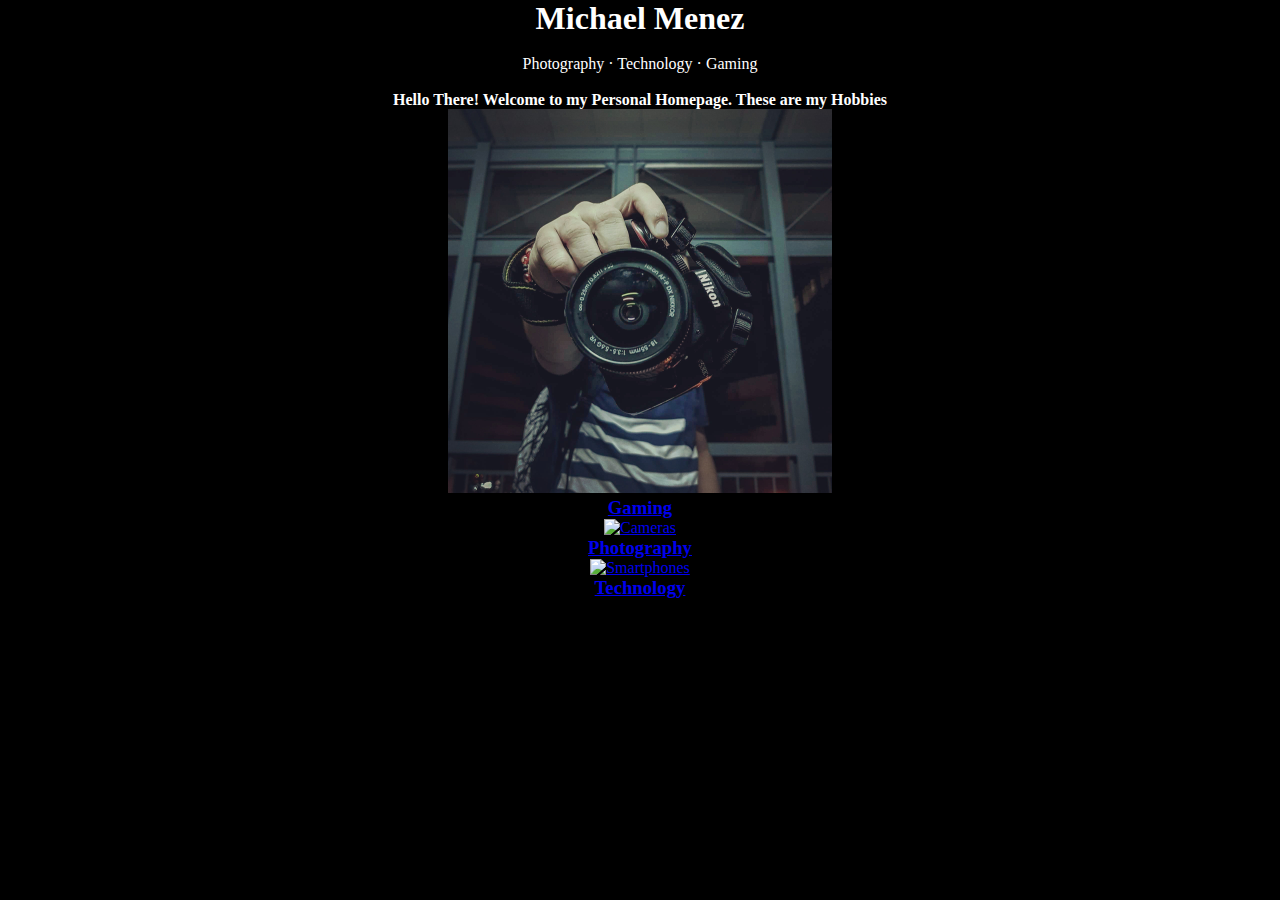
==== static/index.html @ 4dd9c6e9 "no message" ====
<!doctype html>
<html>
<head>
	
	<title>Michael</title>
	<meta charset="utf-8">
	<meta name="viewport" content="width=device-width, initial-scale=1.0">
	<!-- this is a comment in HTML -->
    <!-- HTML5 Shim and Respond.js IE8 support of HTML5 elements and media queries -->
    <!-- WARNING: Respond.js doesn't work if you view the page via file:// -->
    <!--[if lt IE 9]>
      <script src="https://oss.maxcdn.com/libs/html5shiv/3.7.0/html5shiv.js"></script>
      <script src="https://oss.maxcdn.com/libs/respond.js/1.3.0/respond.min.js"></script>
		<![endif]-->
		<link rel="stylesheet" type="text/css" href="css/style.css">
</head>

<body bgcolor="#1b1a1a">
	<div>
		<!-- h1 through h6 are headers. The higher the number, the smaller the header -->
		<!-- p means paragraph -->
		<center>
		<font style="Segoe UI">
		<div>
			<h1>Michael Menez</h1>
			<br>
			<p>Photography &middot; Technology &middot; Gaming</p>
			<br>
		</div>
	


		<h4>Hello There! Welcome to my Personal Homepage. These are my Hobbies</h4>
		
		<!-- divs are invisible structuring elements that stack vertically by default. Use them to organize your code -->
		<!-- img tags are images. Lorem Pixel will deliver random images; handy! -->
		<!-- a are anchors, also known as hyperlinks. Use the href attribute to tell the browser where to go when the user clicks -->
		<div id="project1">
			<a href="project.html">
				<img src="images/Instagram/IMG_20180108_004729_409.jpg" alt="Gaming PC" width="30%" height="30%">
				<h3>Gaming</h3>
			</a>
		</div>
		<div id="project2">
			<a href="project.html">
				<img src="images/IMG_20170914_203943_464.jpg" alt="Cameras" width="30%" height="30%" >
				<h3>Photography</h3>
			</a>
		</div>
		<div id="project3">
			<a href="project.html">
				<img src="images/IMG_20170902_122116_323.jpg" alt="Smartphones" width="30%" height="30%">
				<h3>Technology</h3>
			</a>
		</div>
	</div>

</center>
</font>
</body>
</html>
---- static/css/style.css ----
*{margin: 0; padding: 0;}
body{
	background-color: black;
	color: #ffffff !important
}
font{
	color: #ffffff !important

}
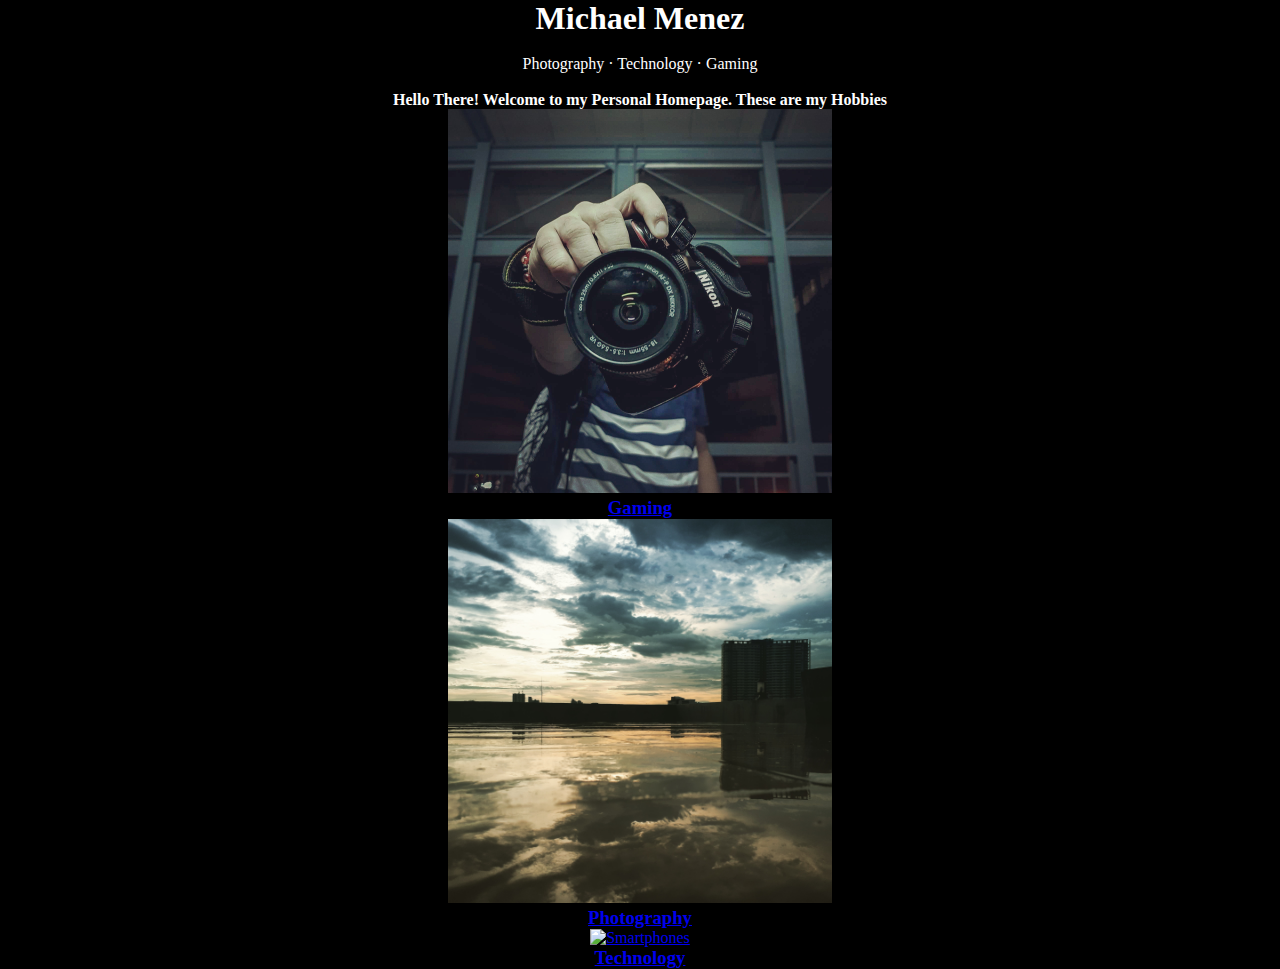
==== commit 28aa68ae: "no message" ====
--- a/static/index.html
+++ b/static/index.html
@@ -43,13 +43,13 @@
 		</div>
 		<div id="project2">
 			<a href="project.html">
-				<img src="images/IMG_20170914_203943_464.jpg" alt="Cameras" width="30%" height="30%" >
+				<img src="images/Instagram/IMG_20170914_203943_464.jpg" alt="Cameras" width="30%" height="30%" >
 				<h3>Photography</h3>
 			</a>
 		</div>
 		<div id="project3">
 			<a href="project.html">
-				<img src="images/IMG_20170902_122116_323.jpg" alt="Smartphones" width="30%" height="30%">
+				<img src="images/Instagram/IMG_20170902_122116_323.jpg" alt="Smartphones" width="30%" height="30%">
 				<h3>Technology</h3>
 			</a>
 		</div>
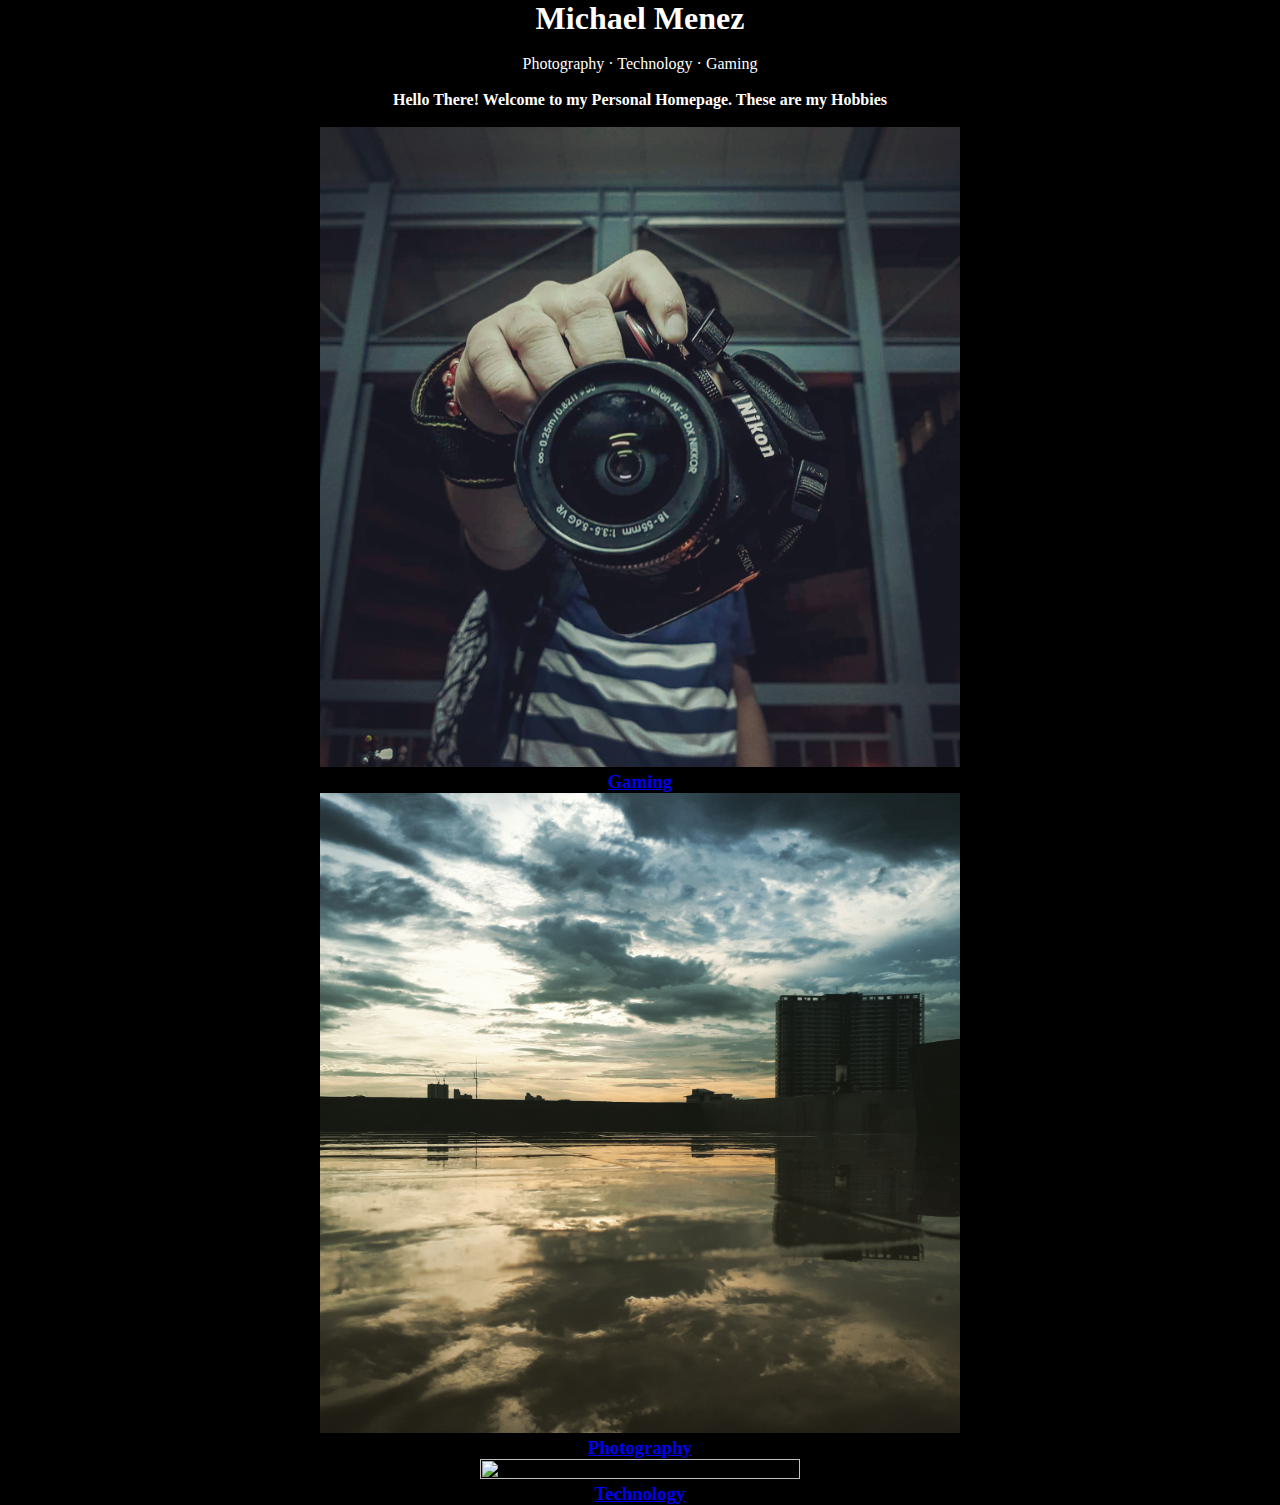
==== commit 5fea77c3: "no message" ====
--- a/static/index.html
+++ b/static/index.html
@@ -31,25 +31,26 @@
 
 
 		<h4>Hello There! Welcome to my Personal Homepage. These are my Hobbies</h4>
+		<br>
 		
 		<!-- divs are invisible structuring elements that stack vertically by default. Use them to organize your code -->
 		<!-- img tags are images. Lorem Pixel will deliver random images; handy! -->
 		<!-- a are anchors, also known as hyperlinks. Use the href attribute to tell the browser where to go when the user clicks -->
 		<div id="project1">
 			<a href="project.html">
-				<img src="images/Instagram/IMG_20180108_004729_409.jpg" alt="Gaming PC" width="30%" height="30%">
+				<img src="images/Instagram/IMG_20180108_004729_409.jpg" class="thumbnail" width="50%" height="50%">
 				<h3>Gaming</h3>
 			</a>
 		</div>
 		<div id="project2">
 			<a href="project.html">
-				<img src="images/Instagram/IMG_20170914_203943_464.jpg" alt="Cameras" width="30%" height="30%" >
+				<img src="images/Instagram/IMG_20170914_203943_464.jpg"  class="thumbnail" width="50%" height="50%" >
 				<h3>Photography</h3>
 			</a>
 		</div>
 		<div id="project3">
 			<a href="project.html">
-				<img src="images/Instagram/IMG_20170902_122116_323.jpg" alt="Smartphones" width="30%" height="30%">
+				<img src="images/Instagram/IMG_20170902_122116_323.jpg" class="thumbnail" width="50%" height="50%">
 				<h3>Technology</h3>
 			</a>
 		</div>
--- a/static/css/style.css
+++ b/static/css/style.css
@@ -6,4 +6,13 @@
 font{
 	color: #ffffff !important
 
+}
+.thumbnail:hover {
+    position:relative;
+    top:-25px;
+    left:-35px;
+    width:500px;
+    height:auto;
+    display:block;
+    z-index:999;
 }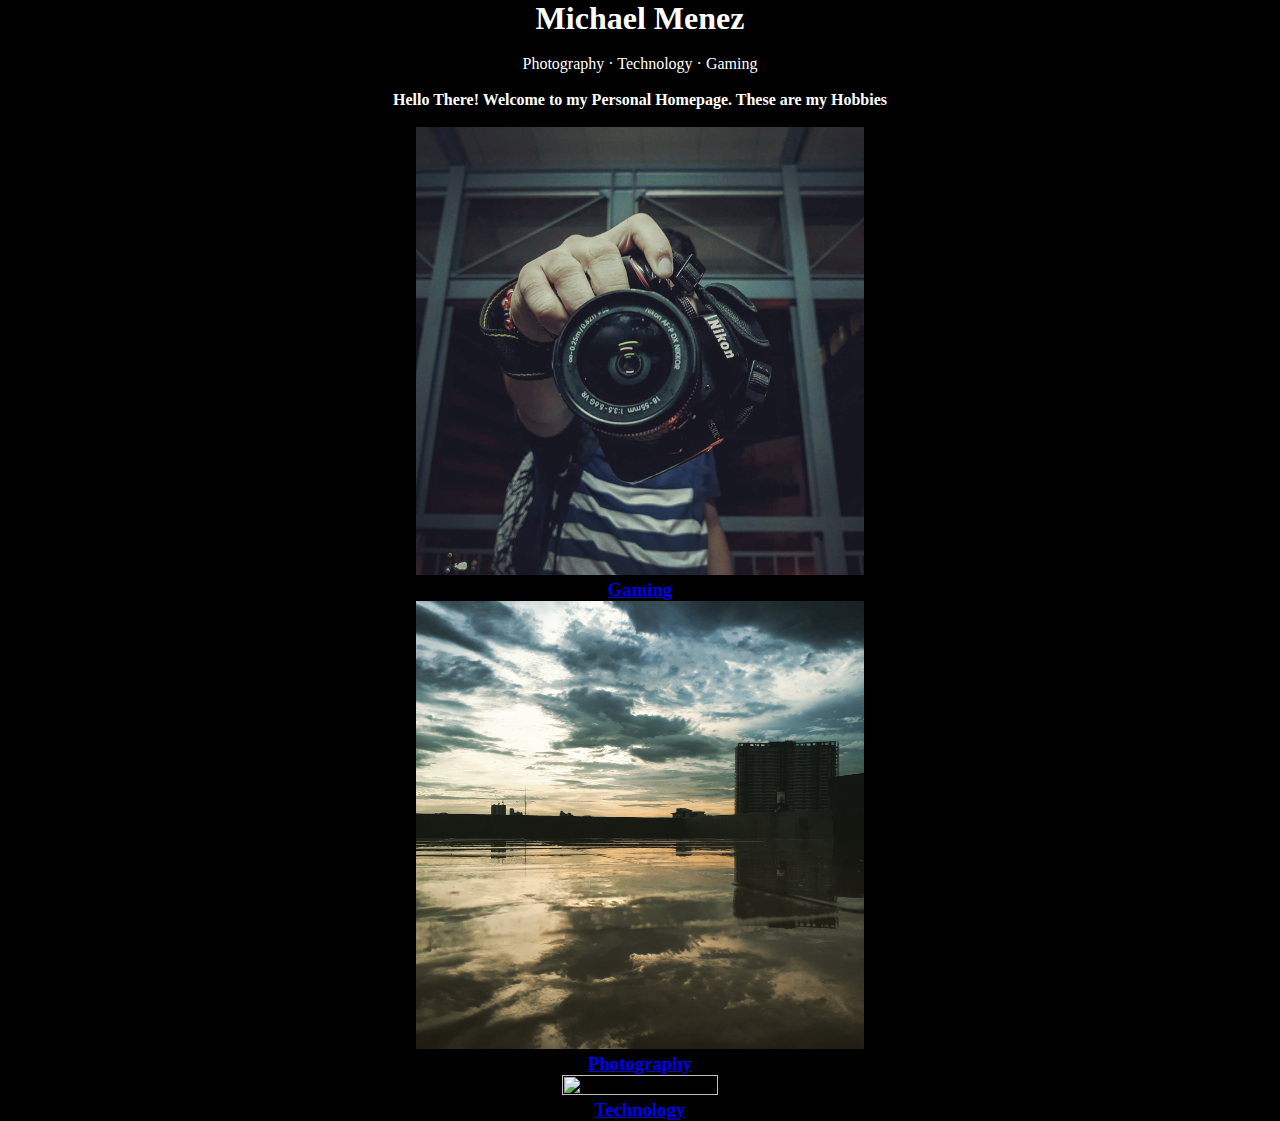
==== commit a8eca770: "no message" ====
--- a/static/index.html
+++ b/static/index.html
@@ -38,19 +38,19 @@
 		<!-- a are anchors, also known as hyperlinks. Use the href attribute to tell the browser where to go when the user clicks -->
 		<div id="project1">
 			<a href="project.html">
-				<img src="images/Instagram/IMG_20180108_004729_409.jpg" class="thumbnail" width="50%" height="50%">
+				<img src="images/Instagram/IMG_20180108_004729_409.jpg" class="thumbnail" width="35%" height="35%">
 				<h3>Gaming</h3>
 			</a>
 		</div>
 		<div id="project2">
 			<a href="project.html">
-				<img src="images/Instagram/IMG_20170914_203943_464.jpg"  class="thumbnail" width="50%" height="50%" >
+				<img src="images/Instagram/IMG_20170914_203943_464.jpg"  class="thumbnail" width="35%" height="35%" >
 				<h3>Photography</h3>
 			</a>
 		</div>
 		<div id="project3">
 			<a href="project.html">
-				<img src="images/Instagram/IMG_20170902_122116_323.jpg" class="thumbnail" width="50%" height="50%">
+				<img src="images/Instagram/IMG_20170902_122116_323.jpg" class="thumbnail" width="35%" height="35%">
 				<h3>Technology</h3>
 			</a>
 		</div>
--- a/static/css/style.css
+++ b/static/css/style.css
@@ -11,7 +11,7 @@
     position:relative;
     top:-25px;
     left:-35px;
-    width:500px;
+    width:750px;
     height:auto;
     display:block;
     z-index:999;
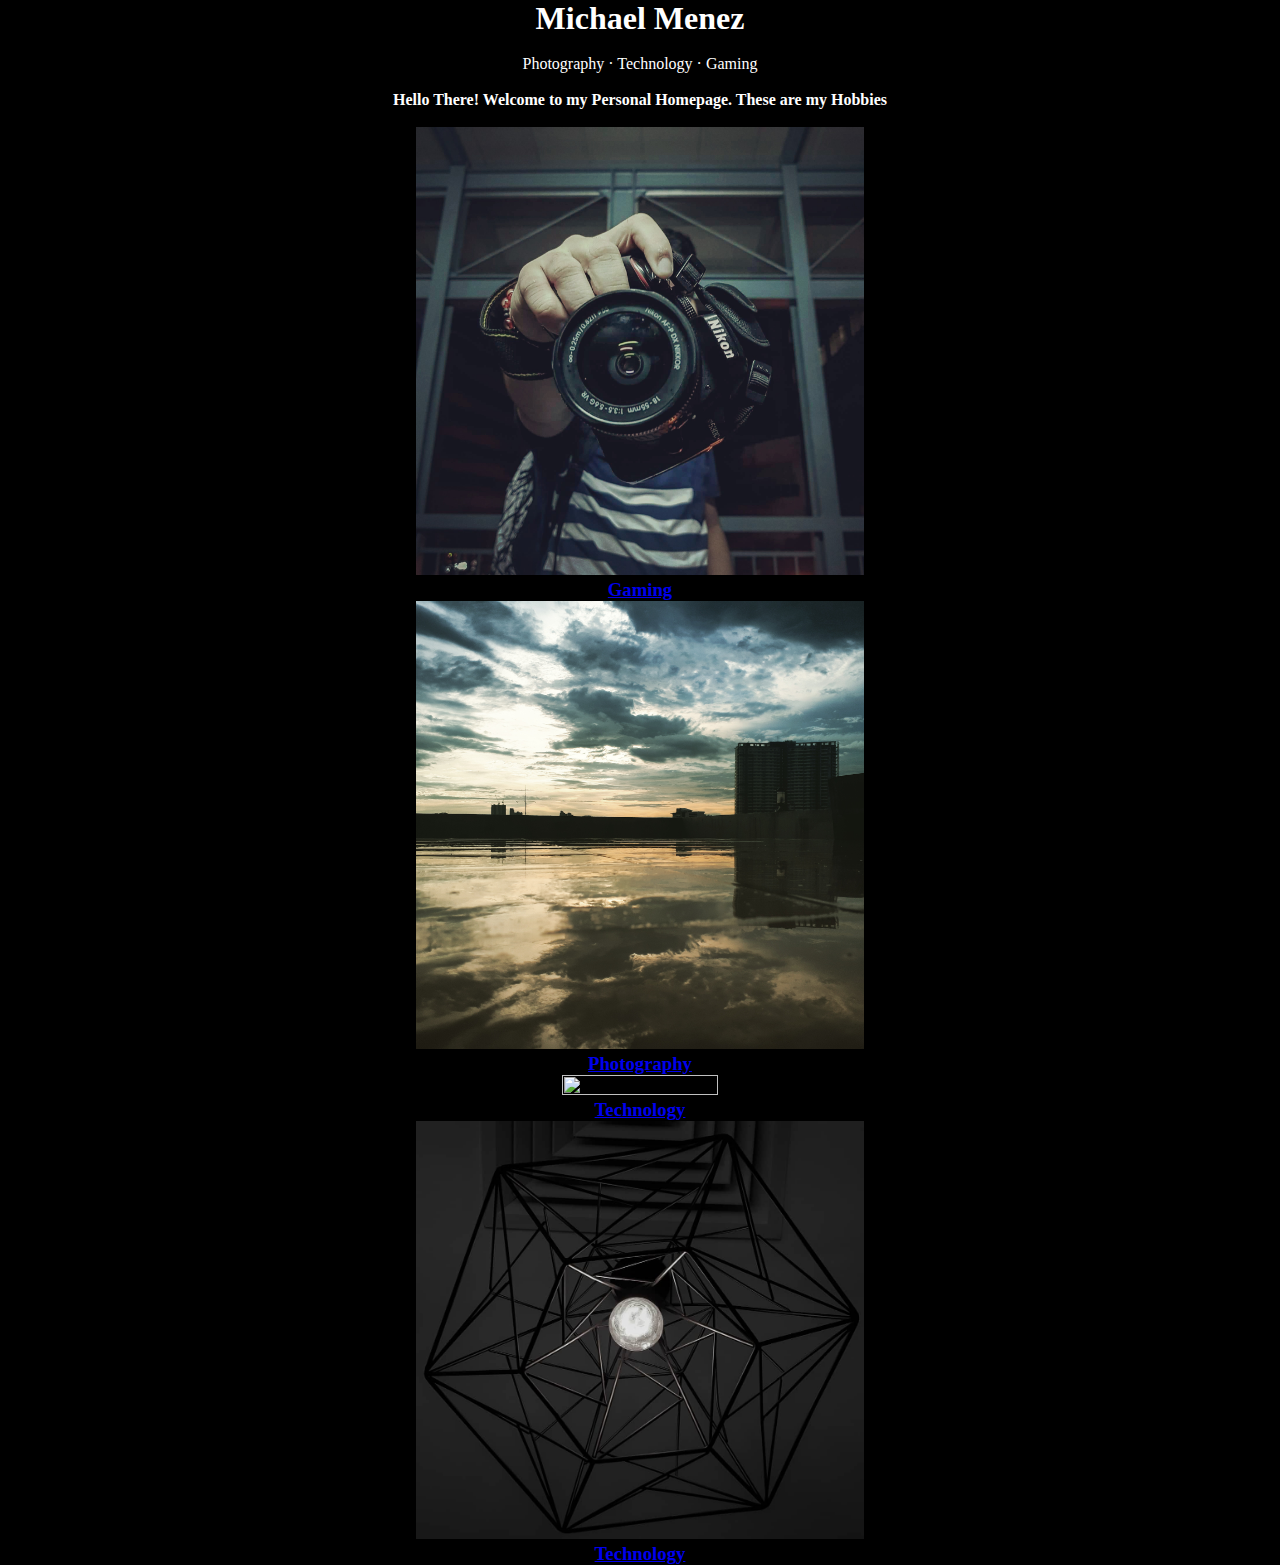
==== commit 4af64d12: "no message" ====
--- a/static/index.html
+++ b/static/index.html
@@ -54,6 +54,12 @@
 				<h3>Technology</h3>
 			</a>
 		</div>
+		<div id="project3">
+			<a href="project.html">
+				<img src="images/Instagram/IMG_20180120_000012_137.jpg" class="thumbnail" width="35%" height="35%">
+				<h3>Technology</h3>
+			</a>
+		</div>
 	</div>
 
 </center>
--- a/static/css/style.css
+++ b/static/css/style.css
@@ -11,8 +11,9 @@
     position:relative;
     top:-25px;
     left:-35px;
-    width:750px;
     height:auto;
     display:block;
-    z-index:999;
+	z-index:999;
+	transition: transform .2s;
+	transform: scale(1.5)
 }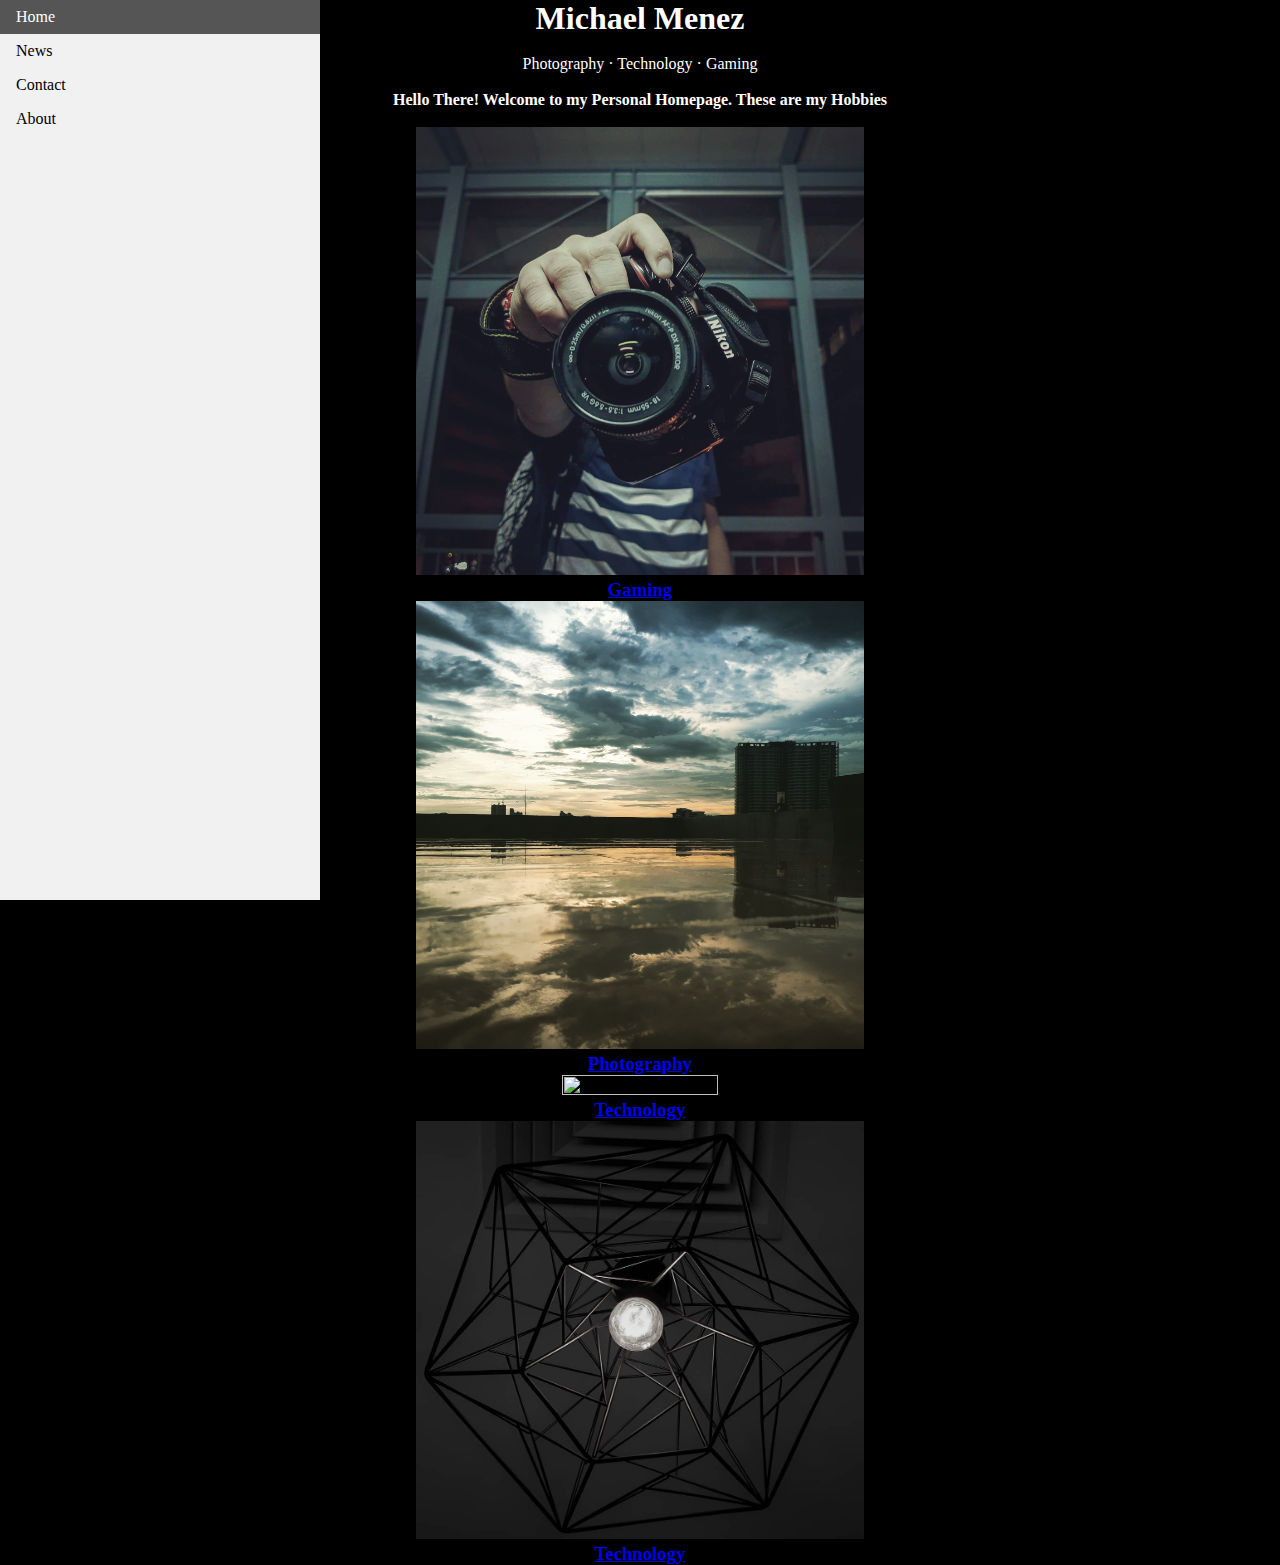
==== commit dec8f56d: "nav bar" ====
--- a/static/index.html
+++ b/static/index.html
@@ -1,68 +1,82 @@
 <!doctype html>
 <html>
+
 <head>
-	
+
 	<title>Michael</title>
 	<meta charset="utf-8">
 	<meta name="viewport" content="width=device-width, initial-scale=1.0">
 	<!-- this is a comment in HTML -->
-    <!-- HTML5 Shim and Respond.js IE8 support of HTML5 elements and media queries -->
-    <!-- WARNING: Respond.js doesn't work if you view the page via file:// -->
-    <!--[if lt IE 9]>
+	<!-- HTML5 Shim and Respond.js IE8 support of HTML5 elements and media queries -->
+	<!-- WARNING: Respond.js doesn't work if you view the page via file:// -->
+	<!--[if lt IE 9]>
       <script src="https://oss.maxcdn.com/libs/html5shiv/3.7.0/html5shiv.js"></script>
       <script src="https://oss.maxcdn.com/libs/respond.js/1.3.0/respond.min.js"></script>
 		<![endif]-->
-		<link rel="stylesheet" type="text/css" href="css/style.css">
+	<link rel="stylesheet" type="text/css" href="css/style.css">
 </head>
 
 <body bgcolor="#1b1a1a">
+		<ul>
+				<li><a href="default.asp">Home</a></li>
+				<li><a href="news.asp">News</a></li>
+				<li><a href="contact.asp">Contact</a></li>
+				<li><a href="about.asp">About</a></li>
+			</ul>
+			
 	<div>
 		<!-- h1 through h6 are headers. The higher the number, the smaller the header -->
 		<!-- p means paragraph -->
 		<center>
-		<font style="Segoe UI">
-		<div>
-			<h1>Michael Menez</h1>
-			<br>
-			<p>Photography &middot; Technology &middot; Gaming</p>
-			<br>
-		</div>
-	
+			<font style="Segoe UI">
+				<div>
+					<h1>Michael Menez</h1>
+					<br>
+					<p>Photography &middot; Technology &middot; Gaming</p>
+					<br>
+				</div>
 
 
-		<h4>Hello There! Welcome to my Personal Homepage. These are my Hobbies</h4>
-		<br>
-		
-		<!-- divs are invisible structuring elements that stack vertically by default. Use them to organize your code -->
-		<!-- img tags are images. Lorem Pixel will deliver random images; handy! -->
-		<!-- a are anchors, also known as hyperlinks. Use the href attribute to tell the browser where to go when the user clicks -->
-		<div id="project1">
-			<a href="project.html">
-				<img src="images/Instagram/IMG_20180108_004729_409.jpg" class="thumbnail" width="35%" height="35%">
-				<h3>Gaming</h3>
-			</a>
-		</div>
-		<div id="project2">
-			<a href="project.html">
-				<img src="images/Instagram/IMG_20170914_203943_464.jpg"  class="thumbnail" width="35%" height="35%" >
-				<h3>Photography</h3>
-			</a>
-		</div>
-		<div id="project3">
-			<a href="project.html">
-				<img src="images/Instagram/IMG_20170902_122116_323.jpg" class="thumbnail" width="35%" height="35%">
-				<h3>Technology</h3>
-			</a>
-		</div>
-		<div id="project3">
-			<a href="project.html">
-				<img src="images/Instagram/IMG_20180120_000012_137.jpg" class="thumbnail" width="35%" height="35%">
-				<h3>Technology</h3>
-			</a>
-		</div>
+
+				<h4>Hello There! Welcome to my Personal Homepage. These are my Hobbies</h4>
+				<br>
+
+				<!-- divs are invisible structuring elements that stack vertically by default. Use them to organize your code -->
+				<!-- img tags are images. Lorem Pixel will deliver random images; handy! -->
+				<!-- a are anchors, also known as hyperlinks. Use the href attribute to tell the browser where to go when the user clicks -->
+				<div id="project1" class="modal">
+					<img src="images/Instagram/IMG_20180108_004729_409.jpg" class="thumbnail" width="35%" height="35%">
+					<a href="project.html">
+						<h3>Gaming</h3>
+					</a>
+				</div>
+				<div id="project2">
+					<img src="images/Instagram/IMG_20170914_203943_464.jpg" class="thumbnail" width="35%" height="35%">
+					<a href="project.html">
+						<h3>Photography</h3>
+					</a>
+				</div>
+				<div id="project3">
+
+
+					<img src="images/Instagram/IMG_20170902_122116_323.jpg" class="thumbnail" width="35%" height="35%">
+					<a href="project.html">
+						<h3>Technology</h3>
+					</a>
+				</div>
+				<div id="project3">
+
+					<img src="images/Instagram/IMG_20180120_000012_137.jpg" class="thumbnail" width="35%" height="35%">
+					<a href="project.html">
+						<h3>Technology</h3>
+					</a>
+				</div>
 	</div>
 
-</center>
-</font>
+
+	  
+	</center>
+	</font>
 </body>
+
 </html>--- a/static/css/style.css
+++ b/static/css/style.css
@@ -7,6 +7,7 @@
 	color: #ffffff !important
 
 }
+
 .thumbnail:hover {
     position:relative;
     top:-25px;
@@ -16,4 +17,31 @@
 	z-index:999;
 	transition: transform .2s;
 	transform: scale(1.5)
-}+}
+.thumbnail {
+	transition: transform .2s;
+	transform: scale(1)
+}
+
+ul {
+	list-style-type: none;
+	margin: 0;
+	padding: 0;
+	width: 25%;
+	background-color: #f1f1f1;
+	height: 100%; /* Full height */
+	position: fixed; /* Make it stick, even on scroll */
+	overflow: auto; /* Enable scrolling if the sidenav has too much content */
+  }
+  li a {
+	display: block;
+	color: #000;
+	padding: 8px 16px;
+	text-decoration: none;
+  }
+  
+  /* Change the link color on hover */
+  li a:hover {
+	background-color: #555;
+	color: white;
+  }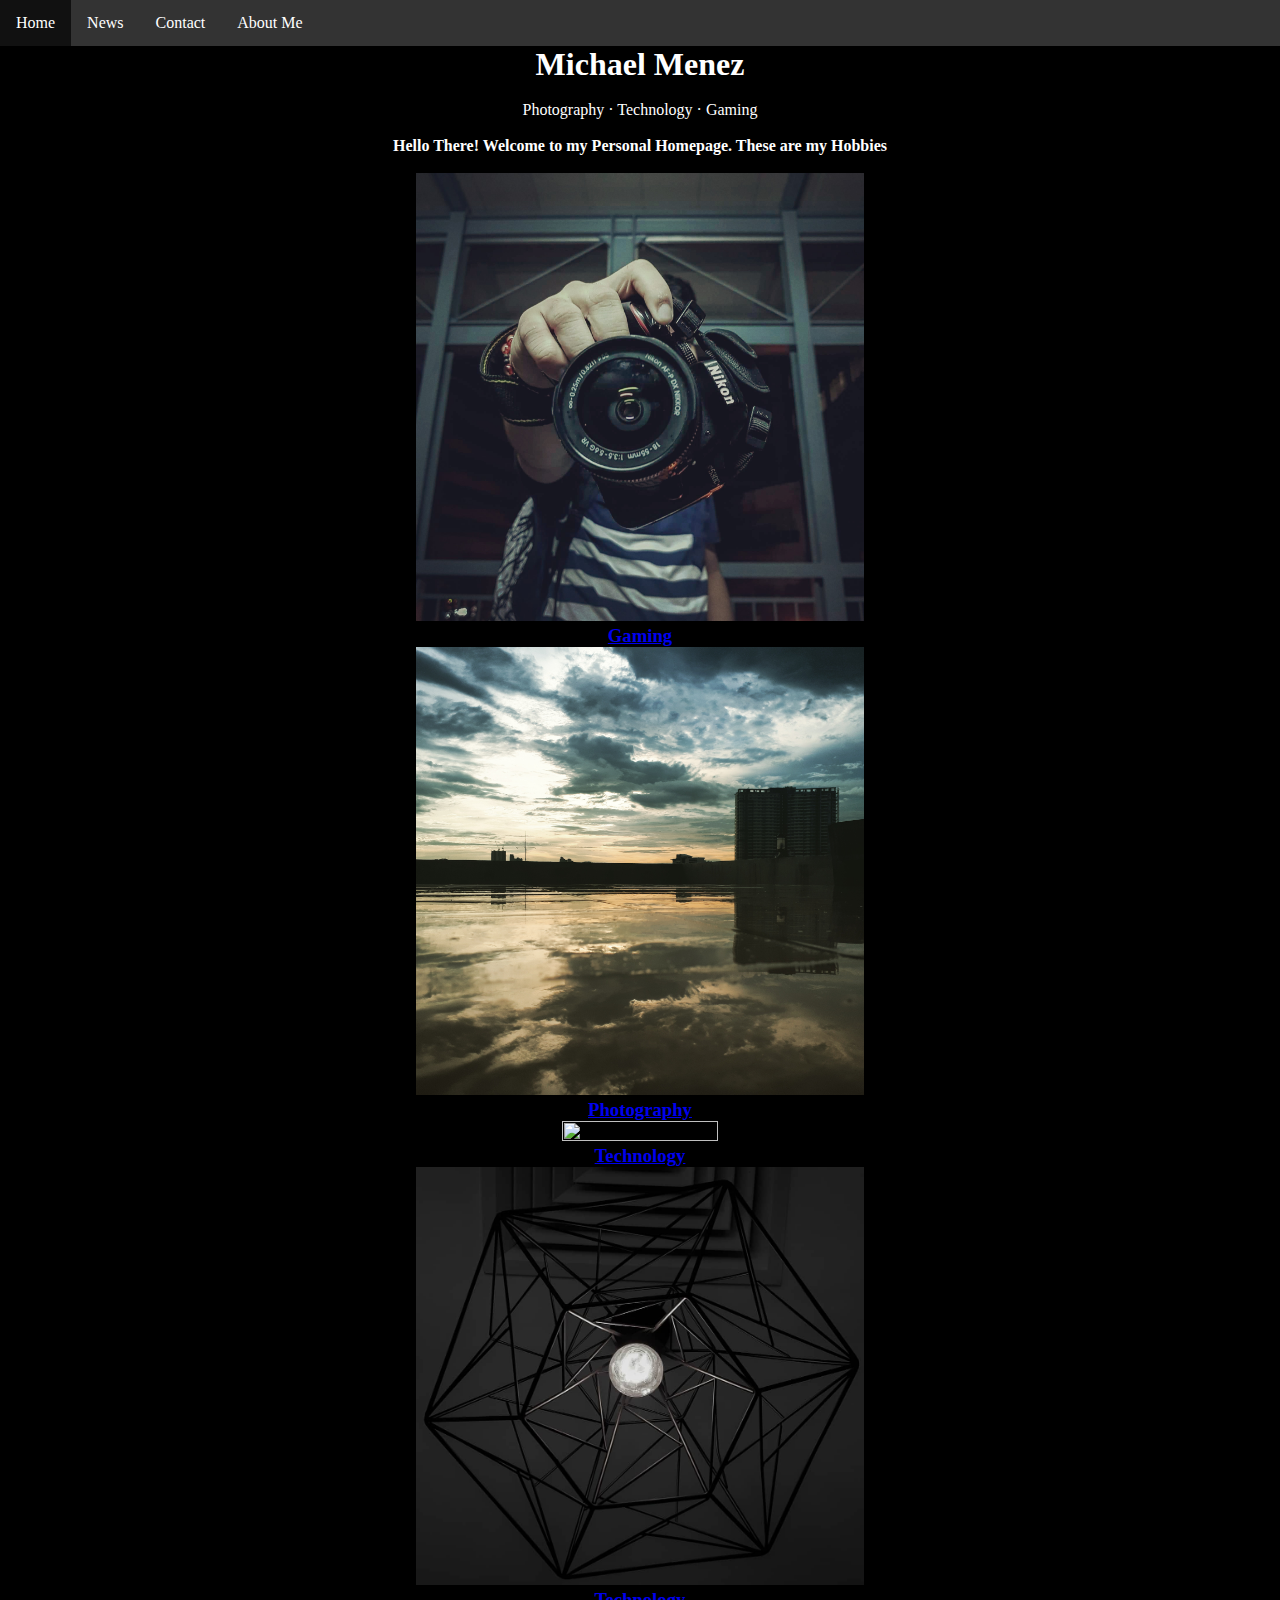
==== commit 19787545: "Navigation, Themeing, Additional Pages" ====
--- a/static/index.html
+++ b/static/index.html
@@ -18,12 +18,12 @@
 
 <body bgcolor="#1b1a1a">
 		<ul>
-				<li><a href="default.asp">Home</a></li>
-				<li><a href="news.asp">News</a></li>
-				<li><a href="contact.asp">Contact</a></li>
-				<li><a href="about.asp">About</a></li>
+				<li><a href="index.html">Home</a></li>
+				<li><a href="project.html">News</a></li>
+				<li><a href="project.html">Contact</a></li>
+				<li><a href="About-me.html">About Me</a></li>
 			</ul>
-			
+
 	<div>
 		<!-- h1 through h6 are headers. The higher the number, the smaller the header -->
 		<!-- p means paragraph -->
@@ -72,11 +72,7 @@
 					</a>
 				</div>
 	</div>
-
-
-	  
 	</center>
 	</font>
 </body>
-
 </html>--- a/static/css/style.css
+++ b/static/css/style.css
@@ -1,11 +1,10 @@
 *{margin: 0; padding: 0;}
 body{
 	background-color: black;
-	color: #ffffff !important
+	color: #ffffff 
 }
 font{
-	color: #ffffff !important
-
+	color: #ffffff 
 }
 
 .thumbnail:hover {
@@ -14,34 +13,46 @@
     left:-35px;
     height:auto;
     display:block;
-	z-index:999;
+
 	transition: transform .2s;
 	transform: scale(1.5)
 }
+
 .thumbnail {
 	transition: transform .2s;
 	transform: scale(1)
 }
 
 ul {
+	 position: -webkit-sticky; /* Safari */
+  position: sticky;
+  top: 0;
 	list-style-type: none;
 	margin: 0;
 	padding: 0;
-	width: 25%;
-	background-color: #f1f1f1;
-	height: 100%; /* Full height */
-	position: fixed; /* Make it stick, even on scroll */
-	overflow: auto; /* Enable scrolling if the sidenav has too much content */
+	overflow: hidden;
+	background-color: #333;
+	z-index:999;
   }
+  
+  li {
+	float: left;
+  }
+  
   li a {
-	display: block;
-	color: #000;
-	padding: 8px 16px;
+	display: inline-block;
+	color: white;
+	text-align: center;
+	padding: 14px 16px;
 	text-decoration: none;
   }
   
-  /* Change the link color on hover */
+  /* Change the link color to #111 (black) on hover */
   li a:hover {
-	background-color: #555;
+	background-color: #111;
+  }
+
+  .active {
+	background-color: rgb(70, 108, 214);
 	color: white;
   }